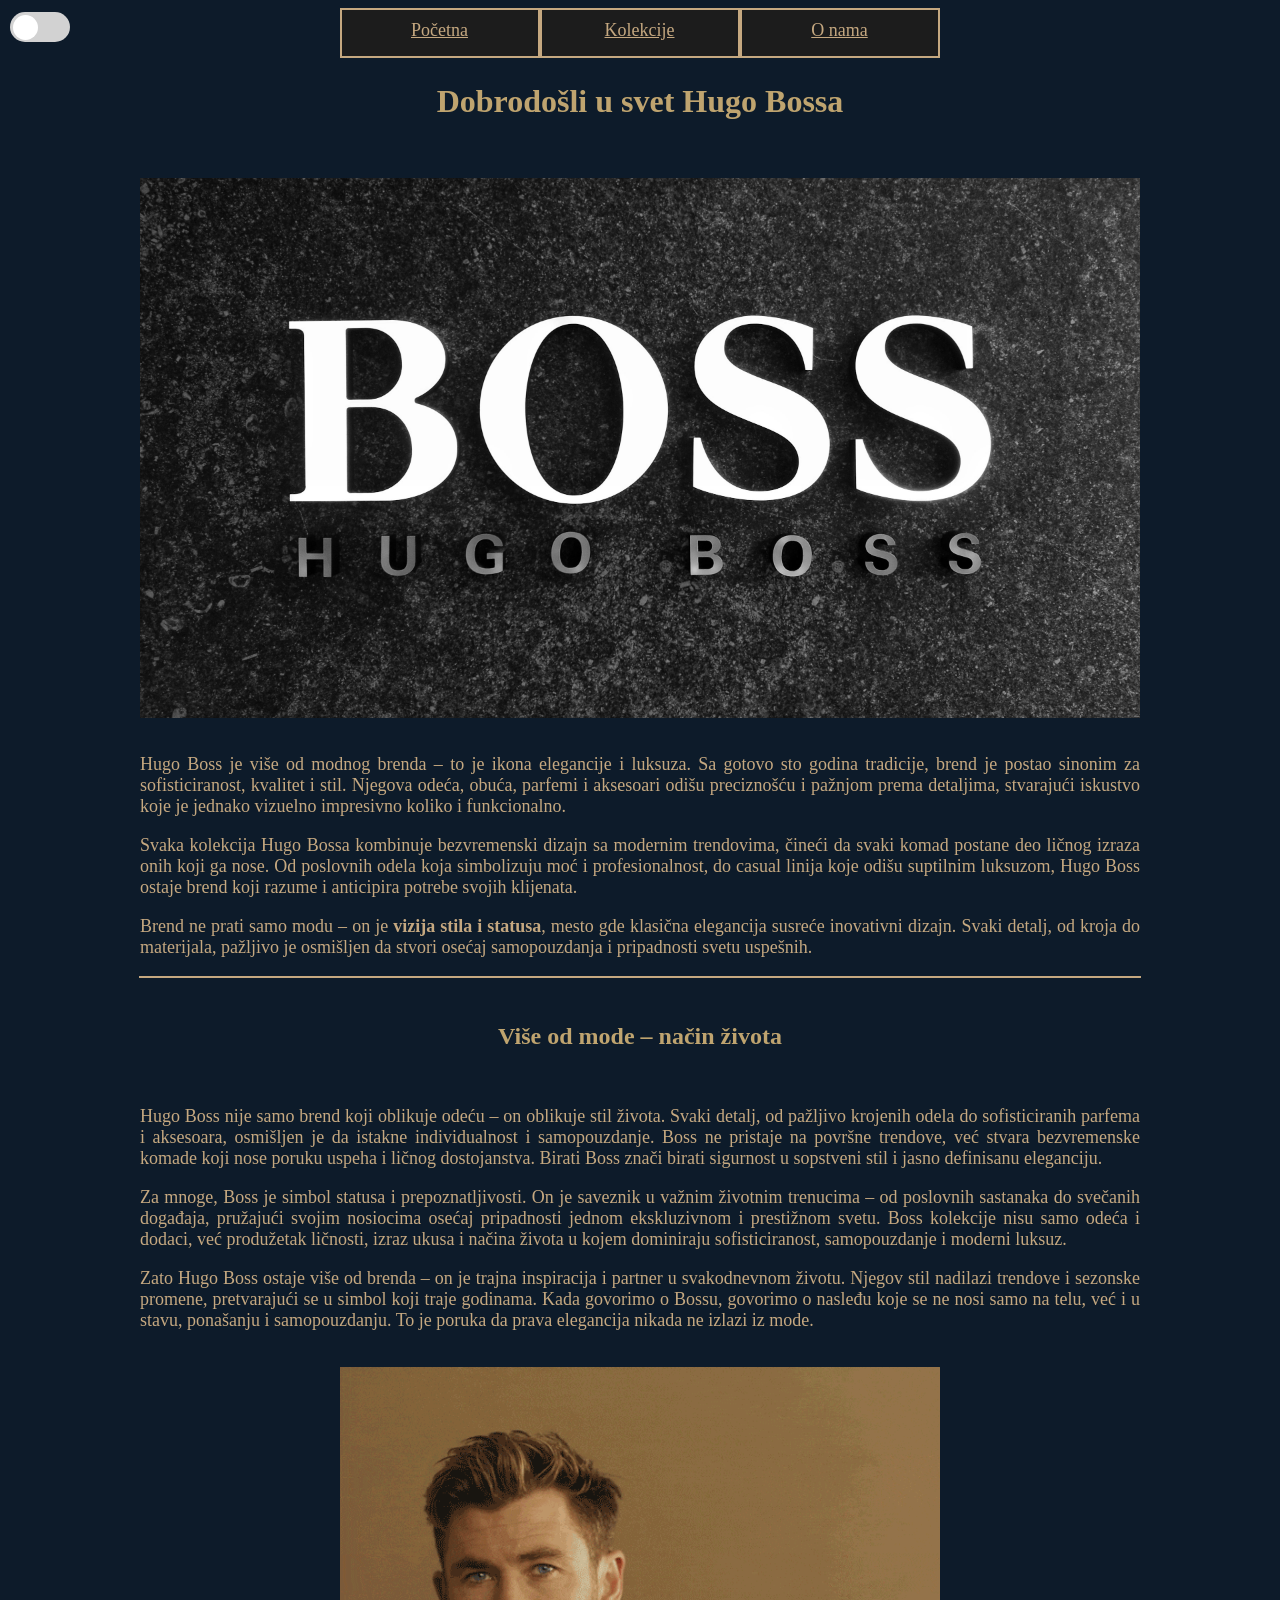
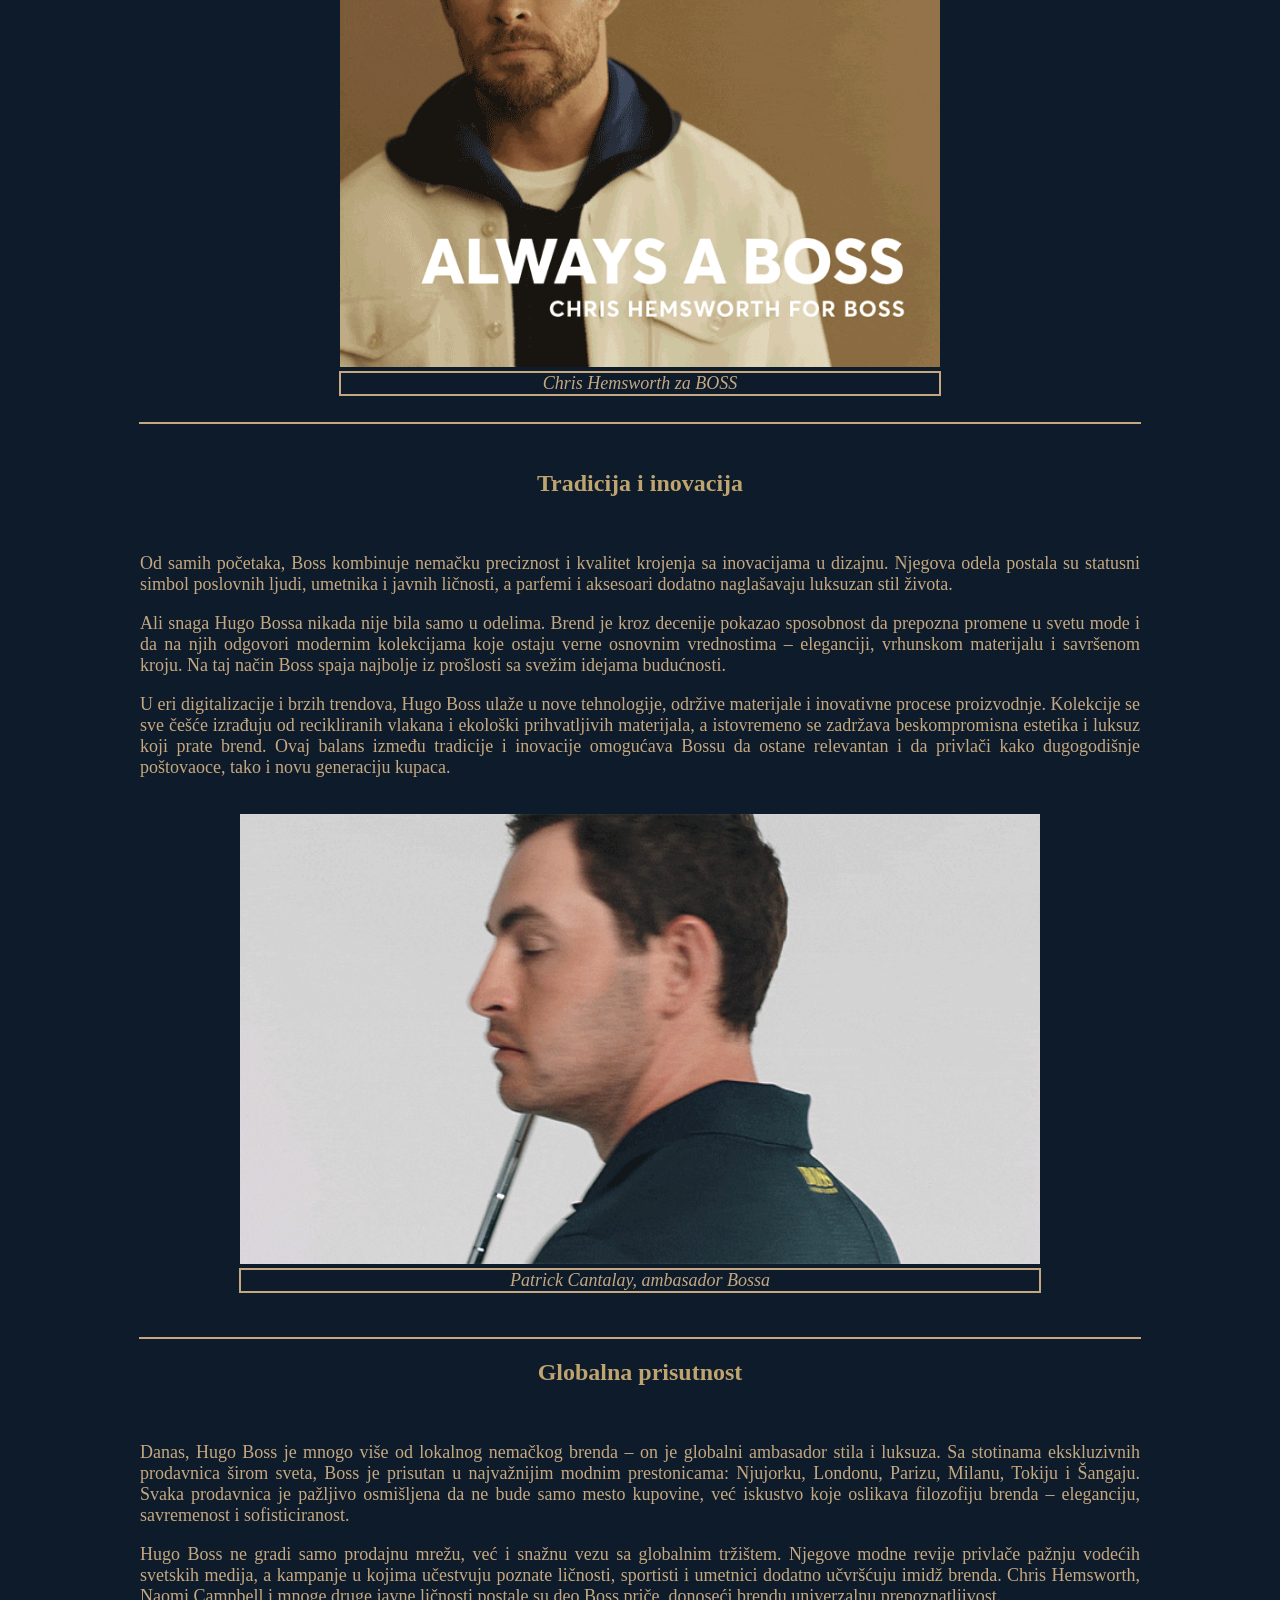
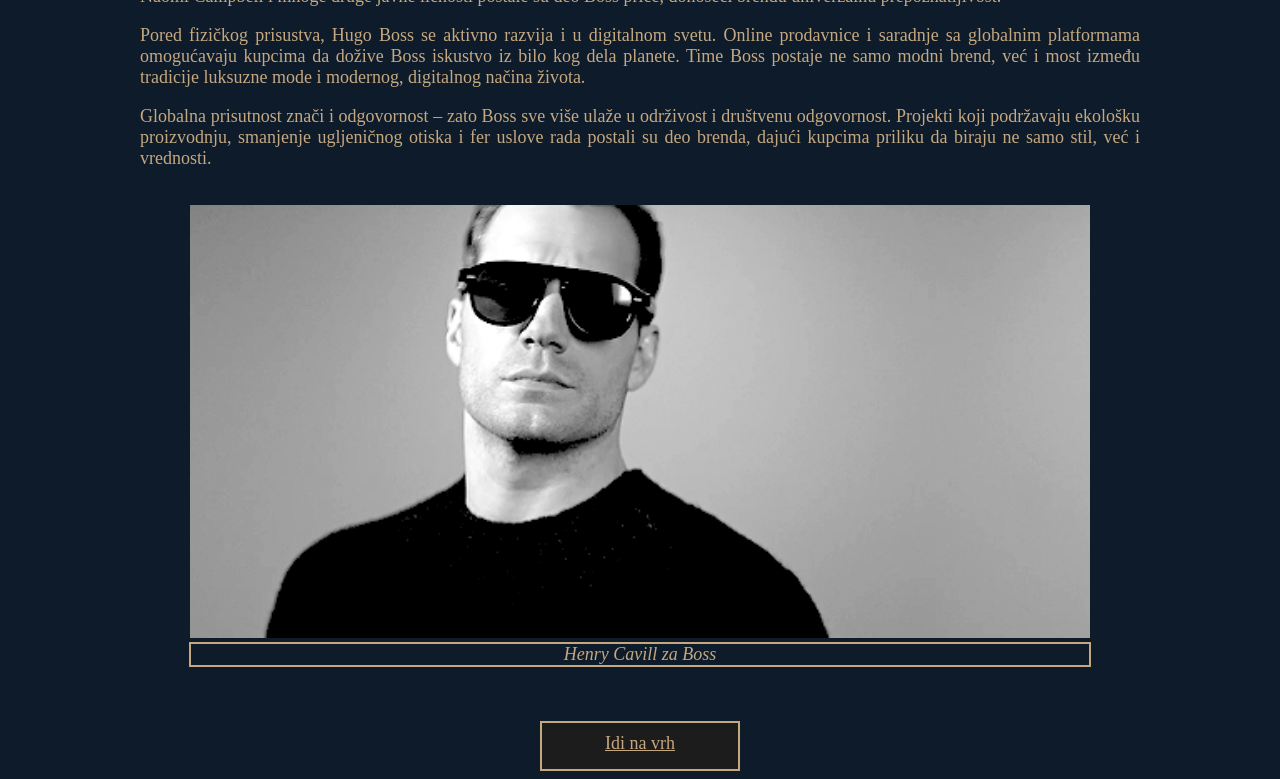
==== index.html @ c9b63024 "Add files via upload" ====
<!DOCTYPE html>
<html>
<head>
	<meta charset="UTF-8">
	<meta name="viewport" content="width=device-width, initial-scale=1.0">
	<link rel="stylesheet" href="stil.css">
	<title>Hugo Boss/Početna</title>
</head>
<body>
	<p id="vrh"></p>
	<div class="toggle">
	<input type="checkbox" id="check" onchange="promenaTeme(this)">
	<label for="check" id="button"></label>
	</div>
	<nav class="meni">
		<a href="index.html">Početna</a>
		<a href="kolekcije.html">Kolekcije</a>
		<a href="onama.html">O nama</a>
	</nav>
	<br>
	<br>
	<br>
	<h1>Dobrodošli u svet Hugo Bossa</h1>
	<br>
	<br>
	<div class="logo">
		<img src="Slike/logo.jpeg" alt="Logo">
	</div>
	<br>
	<div class="sadrzaj">
		<p>
			Hugo Boss je više od modnog brenda – to je ikona elegancije i luksuza. Sa gotovo sto godina tradicije, brend je postao sinonim za sofisticiranost, kvalitet i stil. 
			Njegova odeća, obuća, parfemi i aksesoari odišu preciznošću i pažnjom prema detaljima, stvarajući iskustvo koje je jednako vizuelno impresivno koliko i funkcionalno.
		</p>
		<p>
			Svaka kolekcija Hugo Bossa kombinuje bezvremenski dizajn sa modernim trendovima, čineći da svaki komad postane deo ličnog izraza onih koji ga nose. Od poslovnih odela
			koja simbolizuju moć i profesionalnost, do casual linija koje odišu suptilnim luksuzom, Hugo Boss ostaje brend koji razume i anticipira potrebe svojih klijenata.
		</p>
		<p>
			Brend ne prati samo modu – on je <b>vizija stila i statusa</b>, mesto gde klasična elegancija susreće inovativni dizajn. Svaki detalj, od kroja do materijala, pažljivo je
			osmišljen da stvori osećaj samopouzdanja i pripadnosti svetu uspešnih.
		</p>
	</div>
	<hr>
	<br>
	<h2>Više od mode – način života</h2>
	<br>
	<div class="sadrzaj">
		<p>
			Hugo Boss nije samo brend koji oblikuje odeću – on oblikuje stil života. Svaki detalj, od pažljivo krojenih odela do sofisticiranih parfema i aksesoara, osmišljen je da
			istakne individualnost i samopouzdanje. Boss ne pristaje na površne trendove, već stvara bezvremenske komade koji nose poruku uspeha i ličnog dostojanstva. Birati Boss znači birati sigurnost u sopstveni stil i jasno definisanu eleganciju.
		</p>
		<p>
			Za mnoge, Boss je simbol statusa i prepoznatljivosti. On je saveznik u važnim životnim trenucima – od poslovnih sastanaka do svečanih događaja, pružajući svojim nosiocima osećaj pripadnosti jednom ekskluzivnom i prestižnom svetu. Boss kolekcije
			nisu samo odeća i dodaci, već produžetak ličnosti, izraz ukusa i načina života u kojem dominiraju sofisticiranost, samopouzdanje i moderni luksuz.
		</p>
		<p>
			Zato Hugo Boss ostaje više od brenda – on je trajna inspiracija i partner u svakodnevnom životu. Njegov stil nadilazi trendove i sezonske promene, pretvarajući se u simbol koji traje godinama. Kada govorimo o Bossu, govorimo o nasleđu koje se
			ne nosi samo na telu, već i u stavu, ponašanju i samopouzdanju. To je poruka da prava elegancija nikada ne izlazi iz mode.
		</p>
	</div>
	<br>
	<div class="gif">
		<a href="https://en.wikipedia.org/wiki/Chris_Hemsworth" target="_blank"><img src="Slike/chris.gif" alt="Kris"></a>
		<p><i>Chris Hemsworth za BOSS</i></p>
	</div>
	<hr>
	<br>
	<h2>Tradicija i inovacija</h2>
	<br>
	<div class="sadrzaj">
		<p>
			Od samih početaka, Boss kombinuje nemačku preciznost i kvalitet krojenja sa inovacijama u dizajnu. 
			Njegova odela postala su statusni simbol poslovnih ljudi, umetnika i javnih ličnosti, a parfemi i aksesoari dodatno naglašavaju luksuzan stil života.
		</p>
		<p>
			Ali snaga Hugo Bossa nikada nije bila samo u odelima. Brend je kroz decenije pokazao sposobnost da prepozna promene u svetu mode i da na njih odgovori
			modernim kolekcijama koje ostaju verne osnovnim vrednostima – eleganciji, vrhunskom materijalu i savršenom kroju. Na taj način Boss spaja najbolje iz prošlosti sa svežim idejama budućnosti.
		</p>
		<p>
			U eri digitalizacije i brzih trendova, Hugo Boss ulaže u nove tehnologije, održive materijale i inovativne procese proizvodnje. Kolekcije se sve češće izrađuju od recikliranih vlakana i ekološki prihvatljivih materijala,
			a istovremeno se zadržava beskompromisna estetika i luksuz koji prate brend. Ovaj balans između tradicije i inovacije omogućava Bossu da ostane relevantan i da privlači kako dugogodišnje poštovaoce, tako i novu generaciju kupaca.
		</p>
	</div>
	<br>
	<div class="gif2">
		<a href="https://en.wikipedia.org/wiki/Patrick_Cantlay" target="_blank"><img src="Slike/patrick.gif" alt="Patrik"></a>
		<p><i>Patrick Cantalay, ambasador Bossa</i></p>
	</div>
	<br>
	<hr>
	<h2>Globalna prisutnost</h2>
	<br>
	<div class="sadrzaj">
		<p>
			Danas, Hugo Boss je mnogo više od lokalnog nemačkog brenda – on je globalni ambasador stila i luksuza. Sa stotinama ekskluzivnih prodavnica širom sveta, Boss je prisutan u najvažnijim modnim prestonicama: 
			Njujorku, Londonu, Parizu, Milanu, Tokiju i Šangaju. Svaka prodavnica je pažljivo osmišljena da ne bude samo mesto kupovine, već iskustvo koje oslikava filozofiju brenda – eleganciju, savremenost i sofisticiranost.
		</p>
		<p>
			Hugo Boss ne gradi samo prodajnu mrežu, već i snažnu vezu sa globalnim tržištem. Njegove modne revije privlače pažnju vodećih svetskih medija, a kampanje u kojima učestvuju poznate ličnosti, sportisti i umetnici dodatno učvršćuju imidž brenda.
			Chris Hemsworth, Naomi Campbell i mnoge druge javne ličnosti postale su deo Boss priče, donoseći brendu univerzalnu prepoznatljivost.
		</p>
		<p>
			Pored fizičkog prisustva, Hugo Boss se aktivno razvija i u digitalnom svetu. Online prodavnice i saradnje sa globalnim platformama omogućavaju kupcima da dožive Boss iskustvo iz bilo kog dela planete. Time Boss postaje ne samo modni brend, već i
			most između tradicije luksuzne mode i modernog, digitalnog načina života.
		</p>
		<p>
			Globalna prisutnost znači i odgovornost – zato Boss sve više ulaže u održivost i društvenu odgovornost. Projekti koji podržavaju ekološku proizvodnju, smanjenje ugljeničnog otiska i fer uslove rada postali su deo brenda, dajući kupcima priliku da biraju ne samo stil,
			već i vrednosti.
		</p>
		<br>
		<div class="gif3">
			<a href="https://en.wikipedia.org/wiki/Henry_Cavill" target="_blank"><img src="Slike/henry.gif" alt="Henry"></a>
			<p><i>Henry Cavill za Boss</i></p>
		</div>
	</div>
	<br>
	<br>
	<div class="kretanje">
		<a href="#vrh">Idi na vrh</a>
	</div>
	<script src="script.js"></script>
</body>
</html>
---- stil.css ----
body {
	background-color: #0D1B2A;
}

h1, h2, h3 {
	color: #BFA46F;
	text-align: center;
	font-family: 'Playfair Display', serif;
}

.sadrzaj {
	max-width: 1000px;
	margin: 0 auto;
}

.sadrzaj p {
	color: #C5A880;
	text-align: justify;
	font-size: 18px;
	font-family: 'Merriweather', serif;
}

.logo {
	max-width: 1000px;
	margin: 0 auto;
	display: block;
}

.logo img {
	width: 100%;
	height: auto;
	display: block;
	margin: 0 auto;
}

.gif {
	display: flex;
	flex-direction: column;
	align-items: center;
}

.gif img {
	height: 600px;
	width: auto;
}

.gif p {
	color: #C5A880;
	font-family: 'Merriweather', serif;
	font-size: 18px;
	text-align: center;
	border: 2px solid #C5A880;
	margin-top: 0px;
	width: 598px;
}

.gif2 {
	display: flex;
	flex-direction: column;
	align-items: center;
}

.gif2 img {
	width: 800px;
	height: auto;
}

.gif2 p {
	color: #C5A880;
	font-family: 'Merriweather', serif;
	text-align: center;
	font-size: 18px;
	border: 2px solid #C5A880;
	margin-top: 0px;
	width: 798px;
}

.gif3 {
	display: flex;
	flex-direction: column;
	align-items:center
}

.gif3 img {
	width: 900px;
	height: auto;
}

.gif3 p {
	color: #C5A880;
	font-family: 'Merriweather', serif;
	text-align: center;
	font-size: 18px;
	border: 2px solid #C5A880;
	margin-top: 0px;
	width: 898px;
}

.meni {
	position: fixed;
	background-color: #1C1C1C;
	display: flex;
	justify-content: center;
	left: 50%;
	transform: translateX(-50%);
	height: 50px;
	width: 600px
}

.meni a {
	color: #C5A880;
	flex: 1;
	text-align: center;
	padding-top: 10px;
	font-family: 'Merriweather', serif;
	font-size: 18px;
	border: 2px solid #C5A880;
	transition: all 0.3s ease-in-out; 
}

.meni a:hover {
	background-color: #0D1B2A;
}

.kretanje {
	background-color: #1C1C1C;
	display: flex;
	margin: 0 auto;
	height: 50px;
	width: 200px
}

.kretanje a {
	color: #C5A880;
	width: 100%;
	text-align: center;
	padding: 10px;
	font-family: 'Merriweather', serif;
	font-size: 18px;
	border: 2px solid #C5A880;
	transition: all 0.3s ease-in-out;
}

.kretanje a:hover {
	background-color: #0D1B2A;
}

.bottled {
	max-width: 900px;
	display: flex;
	justify-content: center;
	margin: 0 auto;
	margin-top: 15px;
}

.bottled img {
	width: 250px;
	height: auto;
	margin-right: 15px;
}

iframe {
	display: block;
	margin: 0 auto;
}

hr {
	width: 1000px;
	border: 1px solid #C5A880;
}

#vrh {
	margin: 0px;
}

.hugo {
	display: flex;
	flex-direction: column;
	margin: 0 auto;
	align-items: center;
}

.hugo img {
	width: 600px;
	height: auto;
}

.hugo p {
	color: #C5A880;
	font-family: 'Merriweather', serif;
	text-align: center;
	font-size: 18px;
	border: 2px solid #C5A880;
	margin-top: 0px;
	width: 598px;
}

.boss {
	max-width: 600px;
	display: block;
	margin: 0 auto;
}

.boss img {
	display: block;
	width: 100%;
	height: auto;
}

.lokacije {
	max-width: 950px;
	display: flex;
	margin: 0 auto;
	margin-top: 40px;
	justify-content: center;
}

.mesto {
	display: flex;
	flex-direction: column;
	height: 250px;
	margin-right: 15px;
}

.mesto img {
	height: 100%;
	width: auto;
}

.mesto p {
	color: #C5A880;
	font-family: 'Merriweather', serif;
	text-align: center;
	font-size: 18px;
	border: 2px solid #C5A880;
	margin-top: 0px;
	width: auto;
}

.dugmici {
	width: 900px;
	display: flex;
	justify-content: center;
	margin: 0 auto;
}

.toggle {
	height: 30px;
	width: 60px;
	position: absolute;
	top: 12px;
	left: 10px;
	display: flex;
}

#button {
	background-color: #D2D2D2;
	width: 100%;
	height: 100%;
	border-radius: 300px;
	cursor: pointer;
	position: relative;
	transition: 0.3s ease;
}

#check {
	display: none;
}

#button::before {
	position: absolute;
	content: '';
	background-color: white;
	width: 25px;
	height: 25px;
	margin: 3px;
	border-radius: 200px;
	transition: 0.3s ease;
}

input:checked + #button {
	background-color: #0D1B2A;
}

input:checked + #button::before {
	transform: translateX(29px);
}

body.svetla_tema {
	background-color: #FFF6E5;
}

body.svetla_tema P {
	color: #6B5226;
}

body.svetla_tema h1, body.svetla_tema h2, body.svetla_tema h3 {
	color: #5C4620;
}

body.svetla_tema .meni a {
	background-color: #926D45;
	color: #D9A066;
}

body.svetla_tema .meni a:hover {
	background-color: #FFF6E5;
}

body.svetla_tema .kretanje a {
	background-color: #926D45;
	color: #D9A066;
}

body.svetla_tema .kretanje a:hover {
	background-color: #FFF6E5;
}
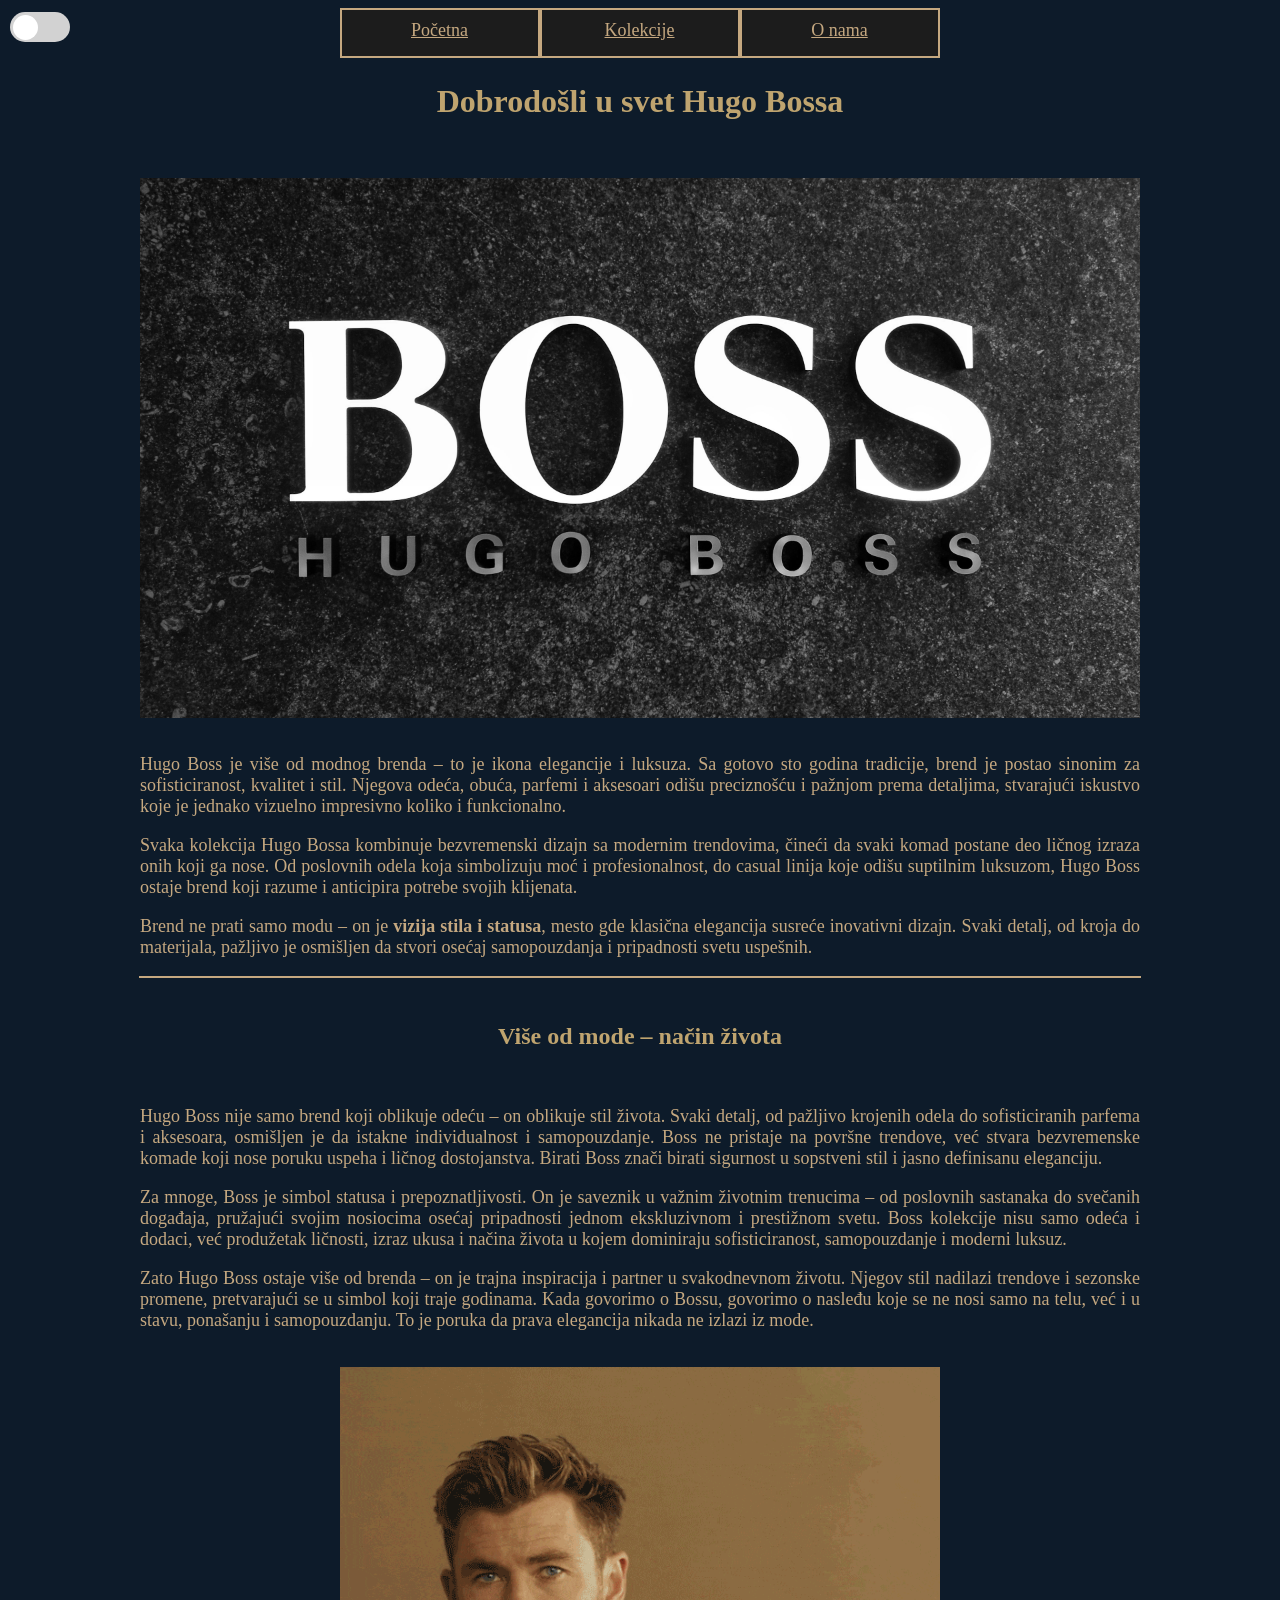
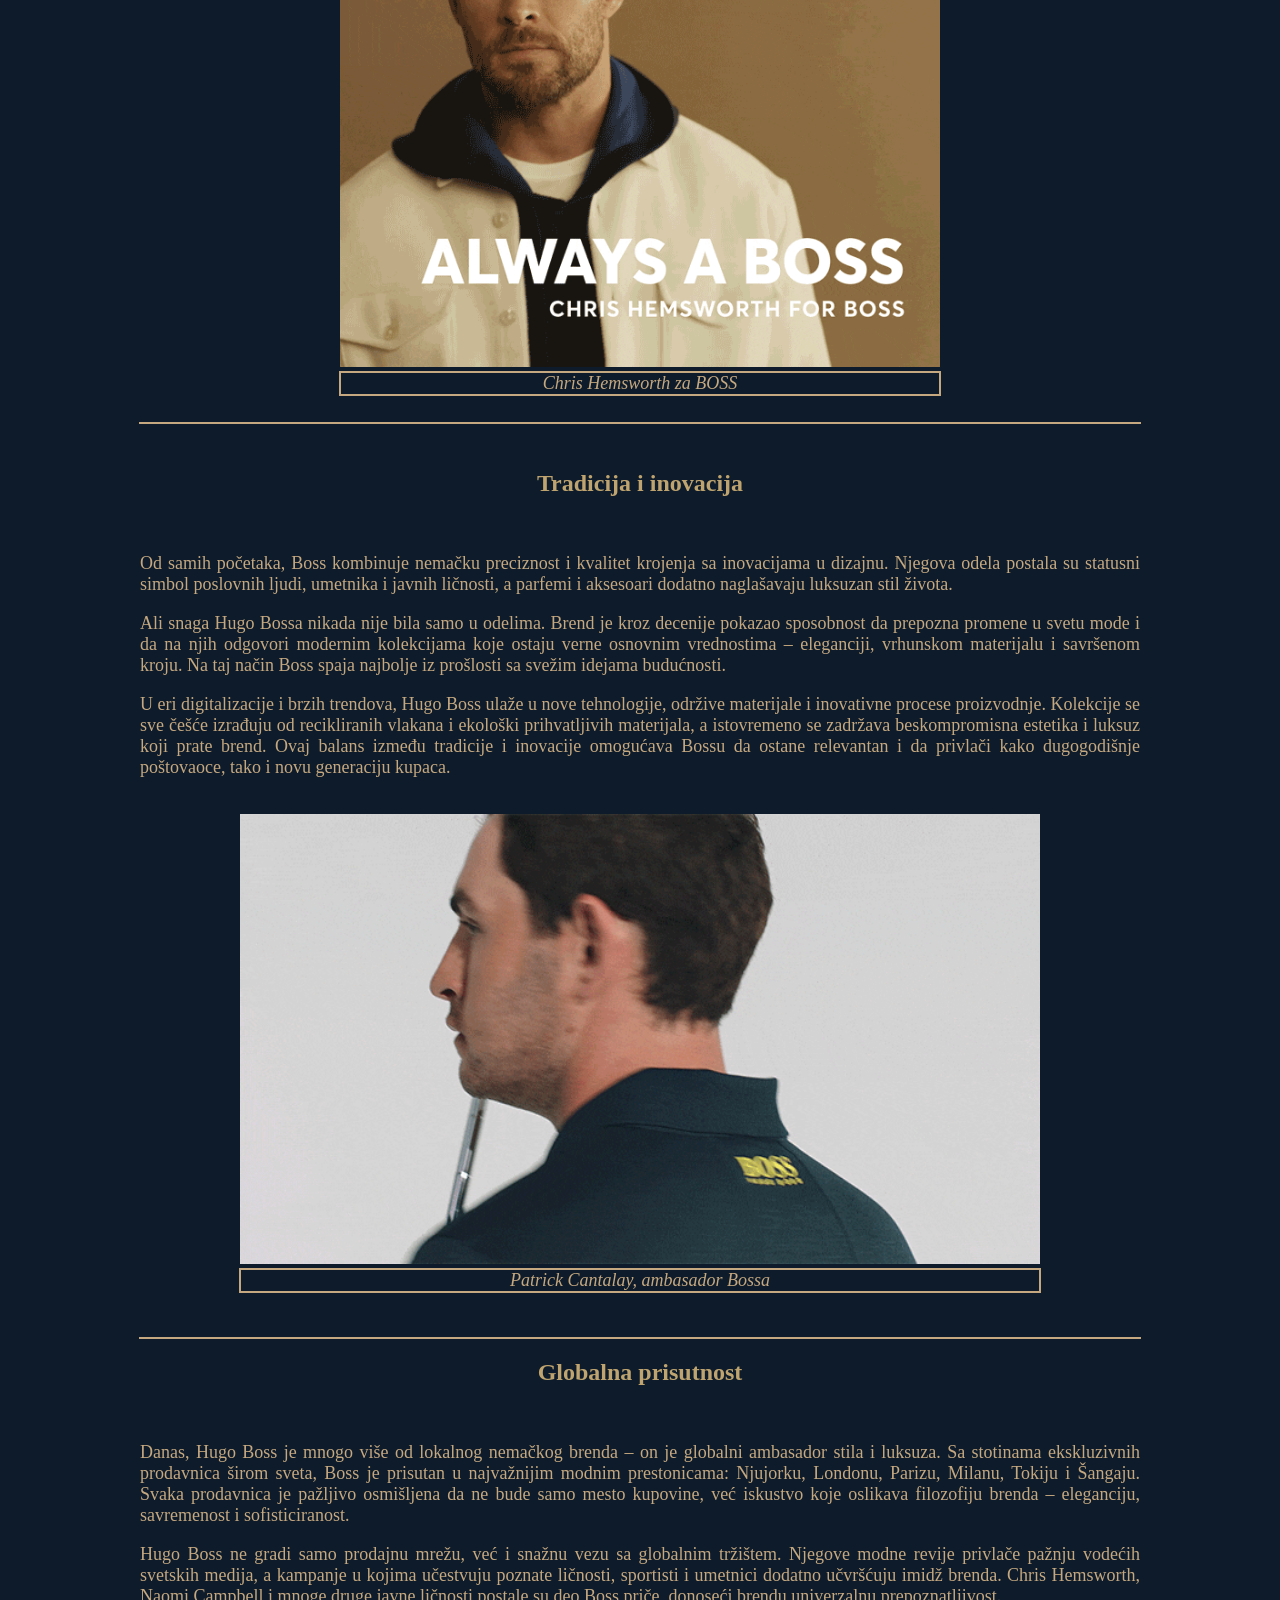
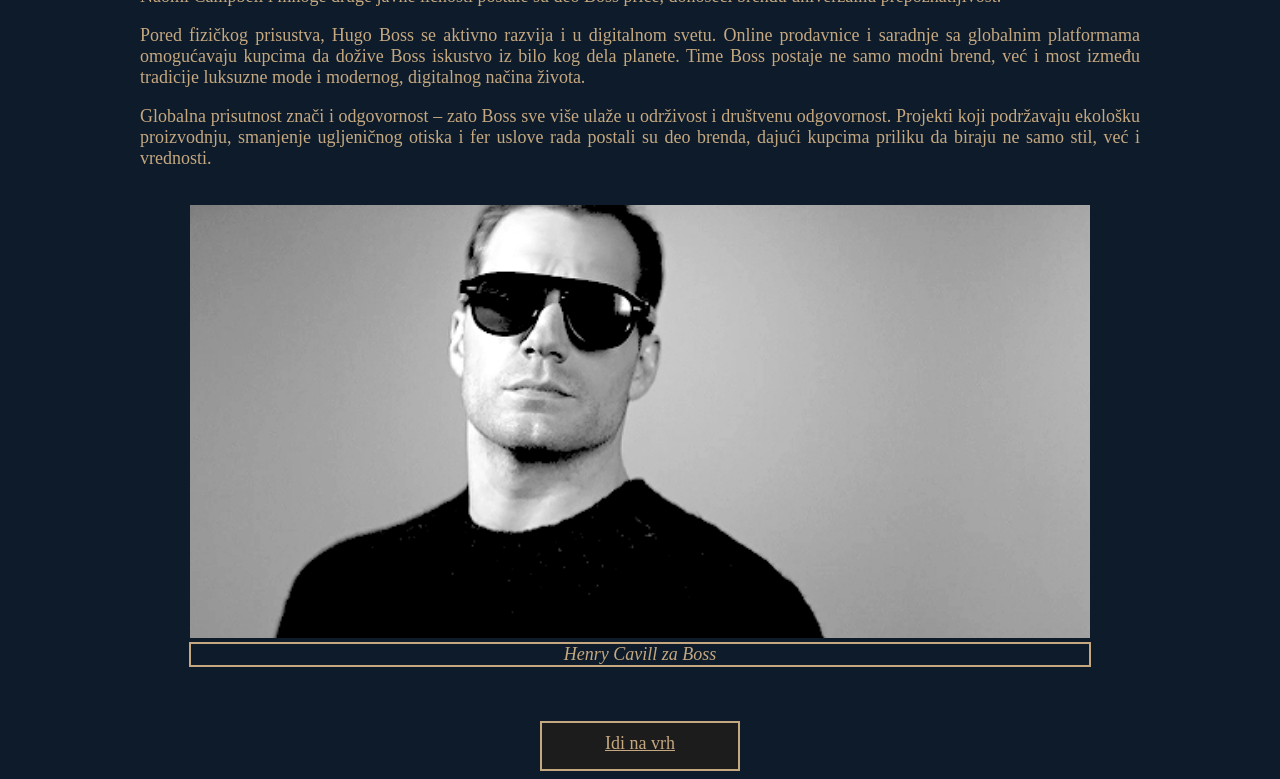
==== commit a3c258ea: "Add files via upload Promenjen fajl index" ====
--- a/index.html
+++ b/index.html
@@ -9,11 +9,11 @@
 <body>
 	<p id="vrh"></p>
 	<div class="toggle">
-	<input type="checkbox" id="check" onchange="promenaTeme(this)">
+	<input type="checkbox" id="check">
 	<label for="check" id="button"></label>
 	</div>
 	<nav class="meni">
-		<a href="index.html">Početna</a>
+		<a href="index.html" class="trenutna">Početna</a>
 		<a href="kolekcije.html">Kolekcije</a>
 		<a href="onama.html">O nama</a>
 	</nav>
